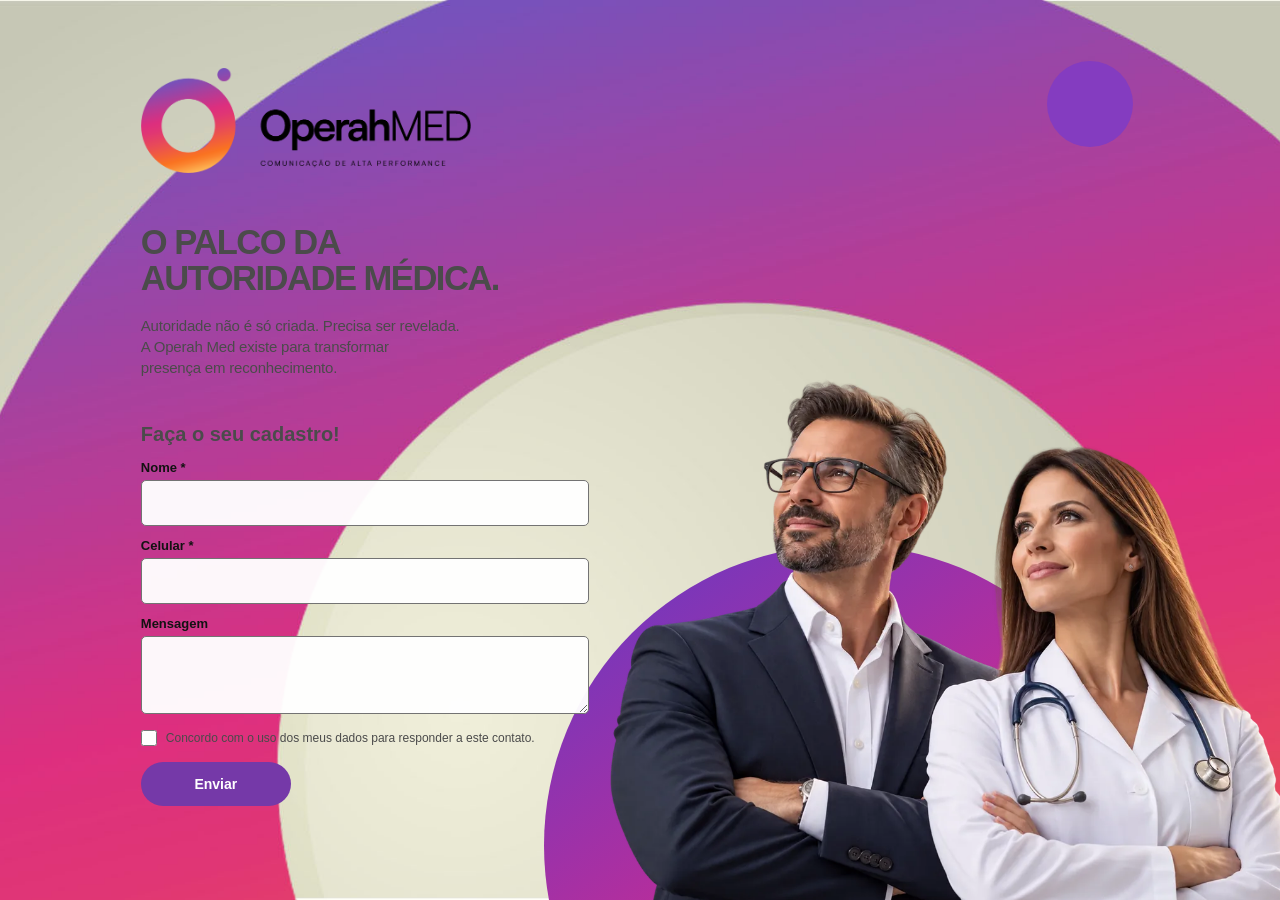
==== operah-med/index.html @ 58434b1c "Publish Operah Med landing page in dedicated directory" ====
<!DOCTYPE html>
<html lang="pt-BR">
<head>
  <meta charset="UTF-8">
  <meta name="viewport" content="width=device-width, initial-scale=1.0">
  <meta name="description" content="Comunicação de alta performance para transformar presença médica em reconhecimento.">
  <title>Operah Med</title>
  <link rel="icon" type="image/png" href="icon.png">
  <link rel="apple-touch-icon" href="icon.png">
  <link rel="stylesheet" href="style.css">
</head>
<body>
  <main class="landing">
    <div class="accent accent-top" aria-hidden="true"></div>

    <section class="content">
      <header class="brand">
        <img src="img/logo-operah-med.png" width="746" height="237" alt="Operah Med - Comunicação de Alta Performance">
      </header>

      <div class="copy">
        <h1>O PALCO DA<br>AUTORIDADE MÉDICA.</h1>
        <p>
          Autoridade não é só criada. Precisa ser revelada.<br class="desktop-break">
          A Operah Med existe para transformar<br class="desktop-break">
          presença em reconhecimento.
        </p>
      </div>

      <form id="contact-form" class="form">
        <input type="hidden" name="_subject" value="Novo cadastro pelo site Operah Med">
        <input type="hidden" name="_template" value="table">
        <input type="text" name="_honey" class="honey" tabindex="-1" autocomplete="off">

        <h2>Faça o seu cadastro!</h2>

        <label>
          <span>Nome *</span>
          <input type="text" name="nome" required autocomplete="name">
        </label>

        <label>
          <span>Celular *</span>
          <input id="celular" type="tel" name="celular" required inputmode="tel" autocomplete="tel">
        </label>

        <label>
          <span>Mensagem</span>
          <textarea name="mensagem" rows="3"></textarea>
        </label>

        <label class="privacy">
          <input type="checkbox" required>
          <span>Concordo com o uso dos meus dados para responder a este contato.</span>
        </label>

        <button type="submit">Enviar</button>
        <p id="form-status" class="form-status" aria-live="polite"></p>
      </form>
    </section>

    <div class="visual" aria-hidden="true">
      <img src="img/doctors.webp" alt="">
    </div>
  </main>

  <script src="script.js"></script>
</body>
</html>
---- operah-med/style.css ----
:root { --ink: #4b4b4b; }
* { box-sizing: border-box; }
html, body { margin: 0; min-height: 100%; }
body { font-family: Arial, Helvetica, sans-serif; color: var(--ink); }
button, input, textarea { font: inherit; }
.landing { position: relative; min-height: 100vh; overflow: hidden; background: #e7e7d7 url('img/background.jpg') center/cover no-repeat; }
.content { position: relative; z-index: 3; width: min(35vw, 480px); margin-left: 11vw; padding-top: clamp(44px, 7.6vh, 84px); padding-bottom: 44px; }
.brand { display: block; width: min(100%, 330px); }
.brand img { display: block; width: 100%; height: auto; }
.copy { margin-top: clamp(38px, 5.8vh, 66px); }
.copy h1 { margin: 0 0 18px; font-size: clamp(30px, 2.7vw, 42px); line-height: 1.03; letter-spacing: -1.5px; font-weight: 800; }
.copy p { margin: 0; font-size: clamp(15px, 1.15vw, 18px); line-height: 1.4; letter-spacing: -.2px; }
.form { margin-top: clamp(38px, 5vh, 55px); max-width: 450px; }
.form .honey { display: none; }
.form h2 { margin: 0 0 14px; font-size: 20px; font-weight: 600; }
.form label:not(.privacy) { display: block; margin-bottom: 12px; }
.form label:not(.privacy) span { display: block; margin-bottom: 5px; font-size: 13px; font-weight: 600; color: #121212; }
.form input:not([type='checkbox']), .form textarea { width: 100%; border: 1px solid #737373; border-radius: 5px; background: rgba(255,255,255,.96); outline: none; padding: 10px 12px; font-size: 15px; color: #242424; }
.form input:not([type='checkbox']) { height: 46px; }
.form textarea { min-height: 78px; resize: vertical; }
.form input:focus, .form textarea:focus { border-color: #922eaa; box-shadow: 0 0 0 2px rgba(146,46,170,.13); }
.privacy { display: flex; gap: 9px; align-items: flex-start; margin: 8px 0 16px; font-size: 12px; line-height: 1.35; }
.privacy input { width: 16px; height: 16px; flex: none; margin: 0; accent-color: #922eaa; }
.form button { min-width: 150px; height: 44px; border: 0; border-radius: 22px; background: #7539a8; color: #fff; font-size: 14px; font-weight: 700; cursor: pointer; transition: transform .2s, background .2s; }
.form button:hover { background: #922eaa; transform: translateY(-1px); }
.form button:disabled { cursor: wait; opacity: .75; }
.form-status { display: none; margin: 10px 0 0; color: #6e278e; font-size: 13px; font-weight: 700; }
.form-status.visible { display: block; }
.form-status.error { color: #a22929; }
.visual { position: absolute; z-index: 2; right: -1.5vw; bottom: -1px; width: min(59vw, 1000px); height: 94vh; display: flex; align-items: flex-end; justify-content: flex-end; }
.visual::before { content: ""; position: absolute; width: min(47vw, 780px); aspect-ratio: 1; border-radius: 50%; left: 0; bottom: -29%; background: linear-gradient(145deg, #6d38c0 6%, #b52e9c 43%, #ef3269 70%, #ff6b26 100%); }
.visual img { position: relative; z-index: 2; display: block; width: auto; height: min(92vh, 970px); max-width: 100%; object-fit: contain; object-position: bottom right; }
.accent { position: absolute; z-index: 1; border-radius: 50%; background: #843cc0; }
.accent-top { width: 86px; height: 86px; right: 11.5vw; top: 6.8vh; }
@media (max-width: 900px) {
  .landing { overflow: auto; min-height: 100svh; }
  .content { width: auto; margin: 0; padding: 34px 24px 42px; }
  .brand { width: min(100%, 300px); }
  .copy { margin-top: 34px; max-width: 520px; }
  .copy h1 { font-size: clamp(34px, 9vw, 52px); line-height: .92; }
  .copy p { max-width: 480px; font-size: 16px; line-height: 1.25; }
  .desktop-break { display: none; }
  .form { margin-top: 30px; max-width: 480px; padding-bottom: min(77vw, 520px); }
  .form h2 { font-size: 18px; }
  .visual { position: absolute; width: 96vw; height: auto; right: -15vw; bottom: 0; }
  .visual::before { width: 82vw; left: 8%; bottom: -25%; }
  .visual img { width: 92vw; height: auto; }
  .accent-top { width: 54px; height: 54px; right: 8vw; top: 4vh; }
}
@media (max-width: 430px) {
  .content { padding-inline: 19px; }
  .copy h1 { font-size: 36px; letter-spacing: -1.6px; }
  .form { padding-bottom: 69vw; }
  .visual { right: -17vw; width: 105vw; }
  .visual img { width: 100vw; }
}
@media (prefers-reduced-motion: reduce) {
  * { scroll-behavior: auto !important; transition: none !important; }
}
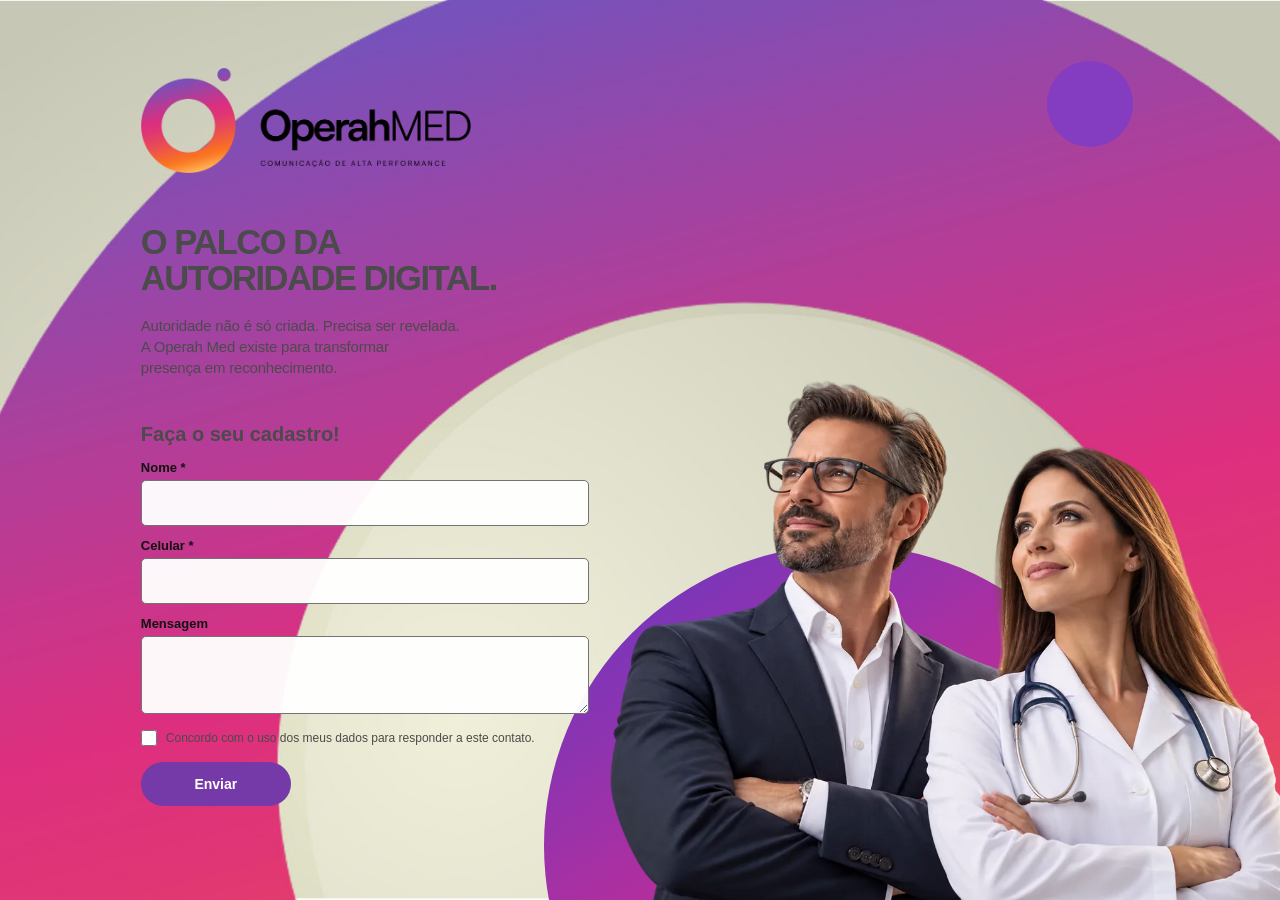
==== commit 87ca3a80: "Fix Operah Med mobile layout and digital headline" ====
--- a/operah-med/index.html
+++ b/operah-med/index.html
@@ -7,7 +7,7 @@
   <title>Operah Med</title>
   <link rel="icon" type="image/png" href="icon.png">
   <link rel="apple-touch-icon" href="icon.png">
-  <link rel="stylesheet" href="style.css">
+  <link rel="stylesheet" href="style.css?v=20260924-mobile">
 </head>
 <body>
   <main class="landing">
@@ -15,11 +15,11 @@
 
     <section class="content">
       <header class="brand">
-        <img src="img/logo-operah-med.png" width="746" height="237" alt="Operah Med - Comunicação de Alta Performance">
+        <img src="img/logo-operah-med.png" width="746" height="237" alt="Operah Med - Comunicação de Alta Performance" decoding="async">
       </header>
 
       <div class="copy">
-        <h1>O PALCO DA<br>AUTORIDADE MÉDICA.</h1>
+        <h1>O PALCO DA<br>AUTORIDADE DIGITAL.</h1>
         <p>
           Autoridade não é só criada. Precisa ser revelada.<br class="desktop-break">
           A Operah Med existe para transformar<br class="desktop-break">
